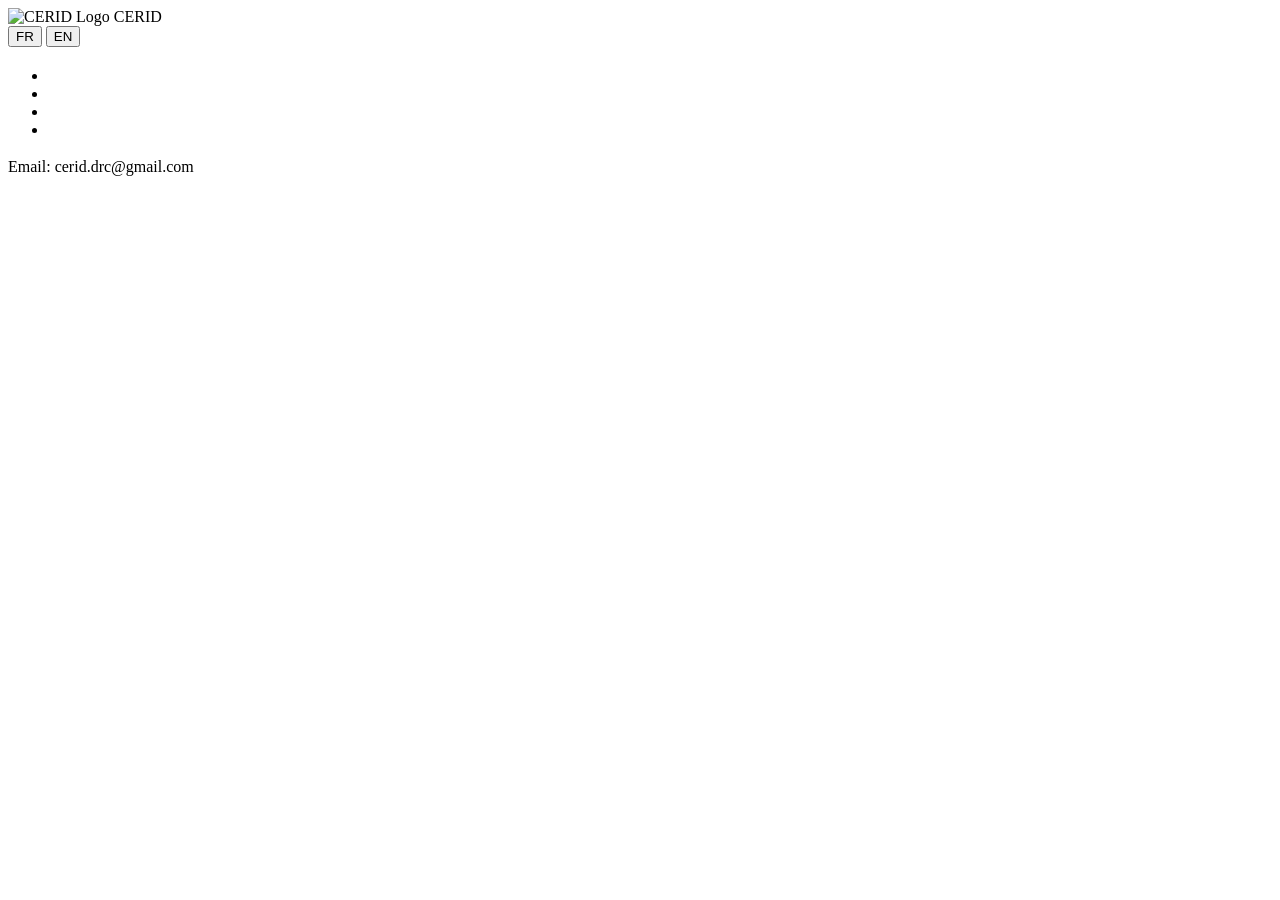
==== index.html @ ba217500 "css/style.css" ====
<!DOCTYPE html>
<html lang="fr">
<head>
    <meta charset="UTF-8">
    <title>CERID</title>
    <link rel="stylesheet" href="css/style.css">
</head>

<body>

<header class="navbar">

    <!-- LOGO -->
    <div class="logo">
        <img src="images/logo.png" alt="CERID Logo" width="40">
        <span>CERID</span>
    </div>

    <!-- NAVIGATION -->
    <nav>
        <a href="index.html" data-fr="Accueil" data-en="Home"></a>
        <a href="about.html" data-fr="Qui sommes-nous" data-en="About Us"></a>
        <a href="programs.html" data-fr="Domaines" data-en="Programs"></a>
        <a href="projects.html" data-fr="Projets" data-en="Projects"></a>
        <a href="impact.html" data-fr="Impact" data-en="Impact"></a>
        <a href="publications.html" data-fr="Publications" data-en="Publications"></a>
        <a href="news.html" data-fr="Actualités" data-en="News"></a>
        <a href="get-involved.html" data-fr="S’impliquer" data-en="Get Involved"></a>
        <a href="contact.html" data-fr="Contact" data-en="Contact"></a>
        <a href="team.html" data-fr="Équipe" data-en="Team"></a>
    </nav>

    <!-- LANGUAGE -->
    <div class="language-switch">
        <button onclick="setLanguage('fr')">FR</button>
        <button onclick="setLanguage('en')">EN</button>
    </div>

</header>

<!-- HERO -->

<!-- HERO SECTION -->
<section class="hero">

    <!-- TITLE -->
    <h1 
    data-fr="Centre de Recherche Interdisciplinaire pour le Développement Durable (CERID)"
    data-en="Interdisciplinary Research Center for Sustainable Development (CERID)">
    </h1>

    <!-- SLOGAN -->
    <p class="slogan"
    data-fr="Recherche appliquée – Résilience – Autonomisation"
    data-en="Applied Research – Resilience – Empowerment">
    </p>

    <!-- MAIN MESSAGE -->
    <p 
    data-fr="Bienvenue au CERID. Nous analysons les problématiques locales à l’origine de la dépendance à l’aide humanitaire et les transformons en solutions concrètes et durables, afin de renforcer la résilience et l’autonomie des communautés."
    data-en="Welcome to CERID. We analyze local challenges behind dependency on humanitarian aid and transform them into concrete and sustainable solutions to strengthen community resilience and autonomy.">
    </p>

    <!-- EXTRA DESCRIPTION -->
    <p 
    data-fr="Avec le CERID, les idées se traduisent en actions, et les communautés deviennent actrices de leur propre développement durable."
    data-en="With CERID, ideas turn into action, and communities become actors of their own sustainable development.">
    </p>

    <!-- BUTTONS -->
    <div class="hero-buttons">
        <a href="programs.html" class="btn"
           data-fr="Nos programmes"
           data-en="Our Programs"></a>

        <a href="contact.html" class="btn secondary"
           data-fr="Nous contacter"
           data-en="Contact Us"></a>
    </div>

</section>

<!-- SHORT PRESENTATION -->
<section class="about">

    <h2 data-fr="Présentation"
        data-en="Overview"></h2>

    <p 
    data-fr="CERID est une organisation congolaise engagée sur le terrain pour promouvoir et accompagner des programmes de résilience et d’autonomisation des communautés locales, en s’appuyant sur des solutions durables issues de la recherche appliquée aux contextes locaux."
    data-en="CERID is a Congolese organization actively engaged in promoting and supporting programs focused on resilience and empowerment of local communities, based on sustainable solutions derived from applied research adapted to local contexts.">
    </p>

</section>

<footer class="footer">

    <div class="footer-content">

        <!-- ABOUT -->
        <div>
            <h3 
            data-fr="À propos"
            data-en="About"></h3>

            <p 
            data-fr="CERID est une organisation engagée pour le développement durable et la résilience des communautés."
            data-en="CERID is an organization committed to sustainable development and community resilience.">
            </p>
        </div>

        <!-- QUICK LINKS -->
        <div>
            <h3 
            data-fr="Liens rapides"
            data-en="Quick Links"></h3>

            <ul>
                <li><a href="about.html" data-fr="Qui sommes-nous" data-en="About Us"></a></li>
                <li><a href="programs.html" data-fr="Domaines" data-en="Programs"></a></li>
                <li><a href="projects.html" data-fr="Projets" data-en="Projects"></a></li>
                <li><a href="contact.html" data-fr="Contact" data-en="Contact"></a></li>
            </ul>
        </div>

        <!-- CONTACT -->
        <div>
            <h3 
            data-fr="Contact"
            data-en="Contact"></h3>

            <p>Email: cerid.drc@gmail.com</p>
            <p data-fr="Téléphone : +243810809323" data-en="Phone: +243810809323"></p>
            <p data-fr="Localisation : Goma, RDC" data-en="Location: Goma, DRC"></p>
        </div>

    </div>

    <div class="footer-bottom">
        <p 
        data-fr="© 2026 CERID - Tous droits réservés"
        data-en="© 2026 CERID - All rights reserved">
        </p>
    </div>

</footer>
<!-- LINK JS -->
<script src="js/script.js"></script>

</body>
</html>
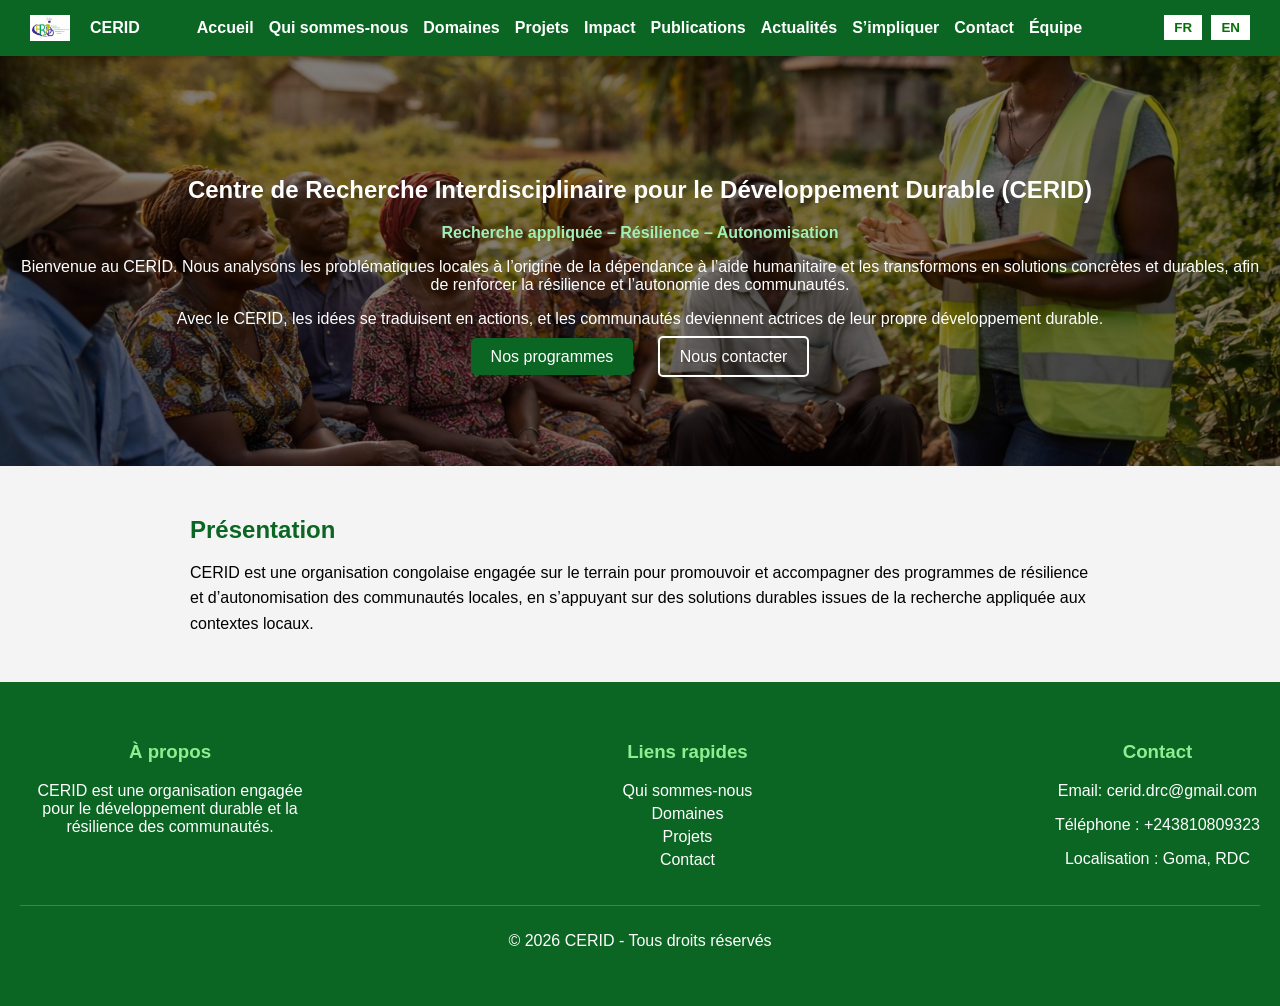
==== commit e37fbbd3: "logo change" ====
--- a/index.html
+++ b/index.html
@@ -3,6 +3,7 @@
 <head>
     <meta charset="UTF-8">
     <title>CERID</title>
+    <link rel="icon" type="image/x-icon" href="images\logo.png">
     <link rel="stylesheet" href="css/style.css">
 </head>
 
--- a/css/style.css
+++ b/css/style.css
@@ -0,0 +1,757 @@
+/* RESET */
+body {
+    margin: 0;
+    font-family: Arial, sans-serif;
+}
+
+/* NAVBAR */
+.navbar {
+    display: flex;
+    justify-content: space-between;
+    align-items: center;
+    padding: 15px 30px;
+    background-color: #0b6623; /* NGO GREEN */
+    color: white;
+}
+
+.navbar ul {
+    list-style: none;
+    display: flex;
+    gap: 15px;
+}
+
+.navbar a {
+    color: white;
+    text-decoration: none;
+}
+
+/* LOGO */
+.logo {
+    color: #90ee90;
+}
+
+/* FOOTER */
+footer {
+    text-align: center;
+    padding: 20px;
+    background-color: #0b6623;
+    color: white;
+}
+/*.hero {
+    text-align: center;
+    padding: 80px 20px;
+    background-color: #e8f5e9;
+}
+
+.btn {
+    display: inline-block;
+    padding: 10px 20px;
+    margin: 10px;
+    background-color: #0b6623;
+    color: white;
+    text-decoration: none;
+}
+
+.btn.secondary {
+    background-color: white;
+    color: #0b6623;
+    border: 2px solid #0b6623;
+}*/
+.language-switch {
+    margin-left: 20px;
+}
+
+.language-switch a {
+    color: #90ee90;
+    text-decoration: none;
+    font-weight: bold;
+}
+.language-switch button {
+    margin-left: 5px;
+    padding: 5px 10px;
+    cursor: pointer;
+    border: none;
+    background: white;
+    color: #086f08;
+    font-weight: bold;
+}
+nav {
+    display: flex;
+    gap: 15px;
+    flex-wrap: wrap;
+}
+
+nav a {
+    color: white;
+    text-decoration: none;
+    font-weight: bold;
+}
+
+nav a:hover {
+    text-decoration: underline;
+    transition: 0.3s;
+}
+nav a.active {
+    border-bottom: 2px solid #90ee90;
+}
+.footer {
+    background-color: #0b6623;
+    color: white;
+    padding: 40px 20px;
+}
+
+.footer-content {
+    display: flex;
+    justify-content: space-between;
+    flex-wrap: wrap;
+    gap: 20px;
+}
+
+.footer-content div {
+    max-width: 300px;
+}
+
+.footer h3 {
+    color: #90ee90;
+}
+
+.footer ul {
+    list-style: none;
+    padding: 0;
+}
+
+.footer ul li {
+    margin: 5px 0;
+}
+
+.footer a {
+    color: white;
+    text-decoration: none;
+}
+
+.footer a:hover {
+    text-decoration: underline;
+}
+
+.footer-bottom {
+    text-align: center;
+    margin-top: 20px;
+    border-top: 1px solid #ffffff33;
+    padding-top: 10px;
+}
+.footer-brand {
+    display: flex;
+    align-items: center;
+    gap: 10px;
+}
+
+.footer-brand img {
+    width: 50px;
+}
+.logo {
+    display: flex;
+    align-items: center;
+    gap: 20px;
+    color: white;
+    font-weight: bold;
+}
+.page-header {
+    background-color: #0b6623;
+    color: white;
+    text-align: center;
+    padding: 50px;
+}
+
+.about {
+    max-width: 900px;
+    margin: auto;
+    padding: 30px;
+}
+
+.about h2 {
+    color: #0b6623;
+    margin-bottom: 10px;
+}
+
+.about p {
+    line-height: 1.6;
+}
+
+.about ul {
+    padding-left: 20px;
+}
+.about-flex {
+    display: flex;
+    align-items: center;
+    gap: 40px;
+    padding: 40px;
+    flex-wrap: wrap;
+}
+
+.about-flex.reverse {
+    flex-direction: row-reverse;
+}
+
+.about-text {
+    flex: 1;
+    min-width: 300px;
+}
+
+.about-image img {
+    width: 100%;
+    max-width: 400px;
+    border-radius: 10px;
+}
+
+.about-grid {
+    display: flex;
+    gap: 20px;
+    padding: 40px;
+    justify-content: center;
+    flex-wrap: wrap;
+}
+
+.card {
+    background: #f5f5f5;
+    padding: 20px;
+    width: 250px;
+    border-radius: 10px;
+    text-align: center;
+    transition: 0.3s;
+}
+
+.card:hover {
+    transform: translateY(-5px);
+}
+
+.card h3 {
+    color: #0b6623;
+    font-size: 24px;
+}
+.section-title {
+    text-align: center;
+    color: #0b6623;
+    margin-bottom: 20px;
+}
+.navbar {
+    position: sticky;
+    top: 0;
+    z-index: 1000;
+
+    background-color: #0b6623;
+    box-shadow: 0 2px 5px rgba(0,0,0,0.2);
+}
+.programs-container {
+    display: flex;
+    flex-direction: column;
+    gap: 30px;
+    padding: 40px;
+}
+
+.program-card {
+    display: flex;
+    gap: 20px;
+    background: #f5f5f5;
+    border-radius: 10px;
+    overflow: hidden;
+    flex-wrap: wrap;
+}
+
+.program-card img {
+    width: 300px;
+    object-fit: cover;
+}
+
+.program-content {
+    padding: 20px;
+    flex: 1;
+}
+
+.program-content h2 {
+    color: #0b6623;
+}
+
+.program-content ul {
+    padding-left: 20px;
+}
+.projects-container {
+    display: flex;
+    gap: 20px;
+    padding: 40px;
+    flex-wrap: wrap;
+    justify-content: center;
+}
+
+.project-card {
+    width: 300px;
+    background: #f5f5f5;
+    border-radius: 10px;
+    overflow: hidden;
+    transition: 0.3s;
+}
+
+.project-card:hover {
+    transform: translateY(-5px);
+}
+
+.project-card img {
+    width: 100%;
+    height: 200px;
+    object-fit: cover;
+}
+
+.project-content {
+    padding: 15px;
+}
+
+.project-content h2 {
+    color: #0b6623;
+    font-size: 18px;
+}
+
+
+.stat h2 {
+    font-size: 40px;
+    color: #0b6623;
+}
+
+
+.testimonial {
+    background: #f5f5f5;
+    padding: 20px;
+    border-radius: 10px;
+    width: 300px;
+    font-style: italic;
+}
+.stat {
+    transition: 0.3s;
+}
+
+.stat:hover {
+    transform: scale(1.1);
+}
+
+/* add */
+body {
+    background: #f4f4f4;
+}
+
+/* TITLE */
+.impact-title {
+    text-align: center;
+    color: #0b6623;
+    margin: 30px 0;
+}
+
+/* STATS */
+.impact-stats {
+    display: flex;
+    gap: 20px;
+    justify-content: center;
+    padding: 20px;
+    flex-wrap: wrap;
+}
+
+.stat-card {
+    position: relative;
+    width: 300px;
+    border-radius: 10px;
+    overflow: hidden;
+}
+
+.stat-card img {
+    width: 100%;
+    height: 200px;
+    object-fit: cover;
+}
+
+/* OVERLAY */
+.overlay {
+    position: absolute;
+    bottom: 0;
+    width: 100%;
+    text-align: center;
+}
+
+.overlay h2 {
+    color: white;
+    font-size: 40px;
+}
+
+.overlay p {
+    background: #0b6623;
+    color: white;
+    padding: 8px;
+    border-radius: 20px;
+}
+
+/* TEXT */
+.impact-text {
+    text-align: center;
+    max-width: 800px;
+    margin: auto;
+    padding: 30px;
+    font-size: 18px;
+}
+
+/* TESTIMONIALS */
+.testimonials {
+    display: flex;
+    justify-content: center;
+    gap: 40px;
+    padding: 40px;
+    flex-wrap: wrap;
+}
+
+.testimonial {
+    width: 250px;
+    text-align: center;
+}
+
+.testimonial img {
+    width: 120px;
+    height: 120px;
+    border-radius: 10px;
+}
+
+.stat-card {
+    opacity: 0;
+    transform: translateY(30px);
+    animation: fadeUp 0.8s ease forwards;
+}
+
+.stat-card:nth-child(2) {
+    animation-delay: 0.2s;
+}
+
+.stat-card:nth-child(3) {
+    animation-delay: 0.4s;
+}
+
+@keyframes fadeUp {
+    to {
+        opacity: 1;
+        transform: translateY(0);
+    }
+}
+
+.stat-card:active {
+    transform: scale(0.97);
+}
+
+.publications-container {
+    max-width: 900px;
+    margin: auto;
+    padding: 40px;
+}
+
+.publications-container h2 {
+    color: #0b6623;
+    margin-top: 30px;
+}
+
+.pub-card {
+    background: #f5f5f5;
+    padding: 20px;
+    margin-top: 10px;
+    border-radius: 10px;
+    transition: 0.3s;
+}
+
+.pub-card:hover {
+    transform: translateY(-3px);
+}
+
+.pub-card h3 {
+    margin-bottom: 10px;
+}
+
+.pub-card p {
+    margin-bottom: 10px;
+}
+.news-container {
+    display: flex;
+    flex-direction: column;
+    gap: 30px;
+    padding: 40px;
+}
+
+.news-card {
+    display: flex;
+    gap: 20px;
+    background: #f5f5f5;
+    border-radius: 10px;
+    overflow: hidden;
+    flex-wrap: wrap;
+    transition: all 0.3s ease;
+}
+
+.news-card:hover {
+    transform: translateY(-5px);
+    transition: transform 0.4s ease;
+}
+
+.news-card img {
+    width: 300px;
+    object-fit: cover;
+}
+
+.news-content {
+    padding: 20px;
+    flex: 1;
+}
+
+.news-content h2 {
+    color: #0b6623;
+}
+
+.date {
+    font-size: 14px;
+    color: gray;
+    margin-bottom: 10px;
+}
+/* INITIAL STATE */
+.news-card {
+    opacity: 0;
+    transform: translateY(40px);
+    transition: all 0.6s ease;
+}
+
+/* WHEN VISIBLE */
+.news-card.active {
+    opacity: 1;
+    transform: translateY(0);
+}
+
+.news-card img {
+    transition: transform 0.4s ease;
+}
+
+.news-card:hover img {
+    transform: scale(1.1);
+}
+.news-card:active {
+    transform: scale(0.98);
+}
+
+.news-card:nth-child(1) { transition-delay: 0.1s; }
+.news-card:nth-child(2) { transition-delay: 0.2s; }
+.news-card:nth-child(3) { transition-delay: 0.3s; }
+
+.involved-container {
+    display: flex;
+    gap: 30px;
+    padding: 40px;
+    justify-content: center;
+    flex-wrap: wrap;
+}
+
+.involved-card {
+    width: 280px;
+    background: #f5f5f5;
+    padding: 25px;
+    border-radius: 10px;
+    text-align: center;
+    transition: 0.3s;
+    opacity: 0;
+    transform: translateY(30px);
+    animation: fadeUp 0.8s ease forwards;
+}
+
+.involved-card:hover {
+    transform: translateY(-5px);
+}
+
+.involved-card h2 {
+    color: #0b6623;
+}
+
+.involved-card p {
+    margin: 15px 0;
+}
+
+.involved-card:nth-child(2) { animation-delay: 0.2s; }
+.involved-card:nth-child(3) { animation-delay: 0.4s; }
+
+.contact-container {
+    display: flex;
+    gap: 40px;
+    padding: 40px;
+    flex-wrap: wrap;
+}
+
+.contact-info {
+    flex: 1;
+    min-width: 300px;
+}
+
+.contact-form {
+    flex: 1;
+    min-width: 300px;
+}
+
+/* FORM */
+.contact-form input,
+.contact-form textarea {
+    width: 100%;
+    padding: 10px;
+    margin: 10px 0;
+    border: 1px solid #ccc;
+    border-radius: 5px;
+}
+
+/* WHATSAPP BUTTON */
+.whatsapp-btn {
+    display: inline-block;
+    margin-top: 15px;
+    padding: 10px 20px;
+    background: #25D366;
+    color: white;
+    text-decoration: none;
+    border-radius: 5px;
+}
+
+/* IMAGE */
+.contact-image {
+    width: 100%;
+    max-width: 350px;   /* controls size */
+    height: auto;
+    border-radius: 10px;
+    margin-top: 20px;
+}
+
+.contact-info, .contact-form {
+    opacity: 0;
+    transform: translateY(30px);
+    animation: fadeUp 0.8s ease forwards;
+}
+
+.contact-form {
+    opacity: 0;
+    transform: translateY(30px);
+    animation: fadeUp 0.8s ease forwards;
+}
+.contact-info {
+    display: flex;
+    flex-direction: column;
+    align-items: flex-start;
+}
+.map-section {
+    padding: 40px;
+    max-width: 900px;
+    margin: auto;
+    text-align: center;
+}
+
+.map-section h2 {
+    color: #0b6623;
+    margin-bottom: 20px;
+}
+
+.team-container {
+    display: flex;
+    gap: 30px;
+    padding: 40px;
+    justify-content: center;
+    flex-wrap: wrap;
+}
+
+.team-card {
+    width: 260px;
+    background: #f5f5f5;
+    border-radius: 10px;
+    padding: 20px;
+    text-align: center;
+    transition: 0.3s;
+}
+
+.team-card:hover {
+    transform: translateY(-5px);
+}
+
+.team-card img {
+    width: 100%;
+    height: 260px;
+    object-fit: cover;
+    border-radius: 10px;
+}
+
+.team-card h2 {
+    color: #0b6623;
+    margin-top: 10px;
+}
+
+.role {
+    font-weight: bold;
+    color: gray;
+    margin: 5px 0;
+    
+}
+
+
+.slogan {
+    font-weight: bold;
+    color: #a2efb6;
+    margin: 15px 0;
+}
+
+.hero-buttons {
+    margin-top: 20px;
+}
+
+.hero-buttons .btn {
+    margin: 10px;
+}
+
+.hero {
+    position: relative;
+    text-align: center;
+    padding: 100px 20px;
+    color: white;
+    animation: fadeIn 1s ease-in;
+    background: url("../images/hero.jpg") no-repeat center center/cover;
+}
+@keyframes fadeIn {
+    from { opacity: 0; }
+    to { opacity: 1; }
+}
+/*.hero::before {
+    content: "";
+    position: absolute;
+    top: 0;
+    left: 0;
+    width: 100%;
+    height: 100%;
+
+    background: rgba(0, 0, 0, 0.5);
+}*/
+.hero::before {
+    content: "";
+    position: absolute;
+    top: 0;
+    left: 0;
+    right: 0;
+    bottom: 0;
+    background: rgba(0, 0, 0, 0.5);
+}
+/* Ensure text stays above overlay */
+.hero * {
+    position: relative;
+    z-index: 1;
+}
+
+.btn {
+    padding: 10px 20px;
+    background: #0b6623;
+    color: white;
+    text-decoration: none;
+    border-radius: 5px;
+}
+
+.btn.secondary {
+    background: transparent;
+    border: 2px solid white;
+}
+
+
+
